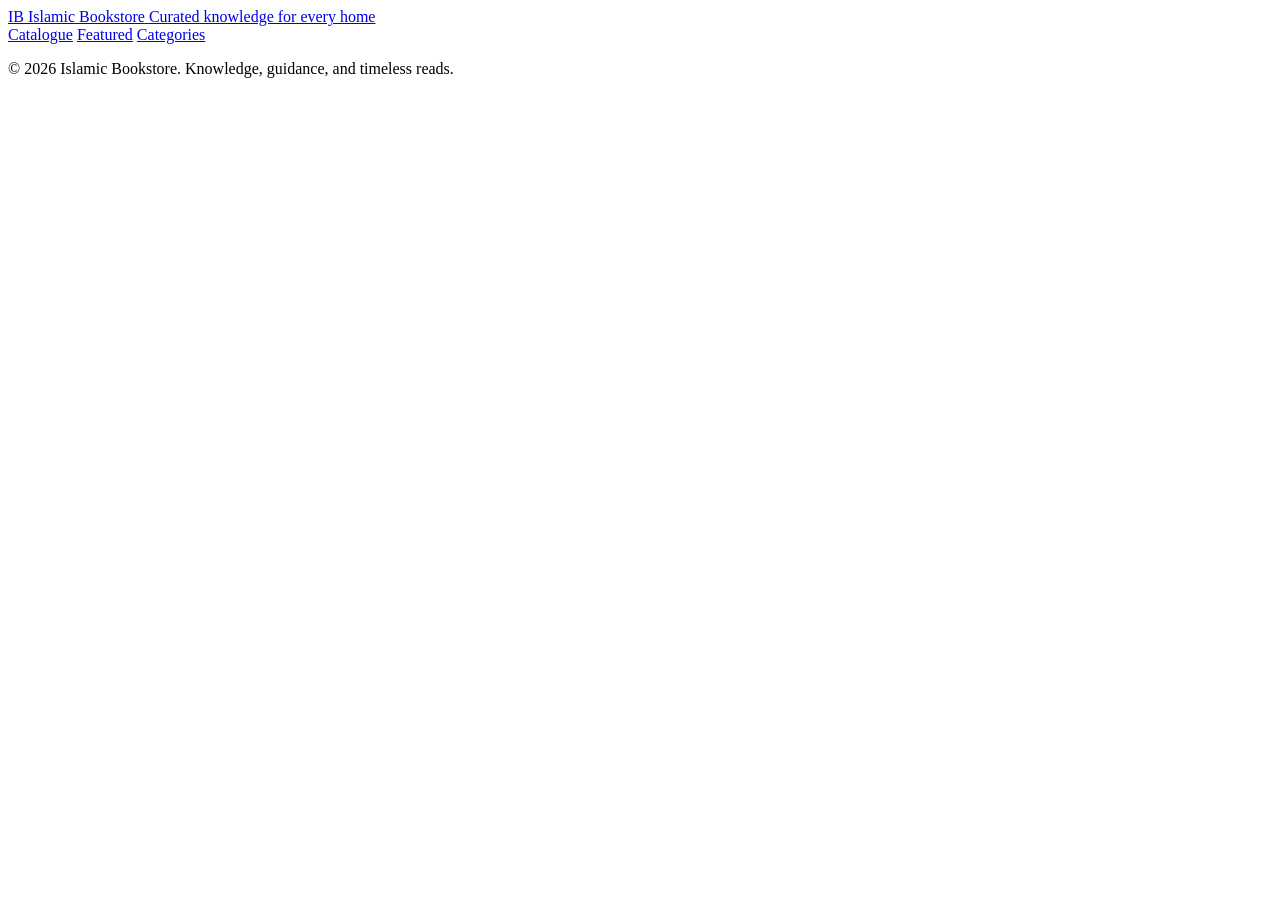
==== book.html @ d3db84e9 "Create book.html" ====
<!DOCTYPE html>
<html lang="en">
<head>
  <meta charset="UTF-8">
  <meta name="viewport" content="width=device-width, initial-scale=1.0">
  <meta name="description" content="View detailed information for a selected Islamic bookstore catalogue title.">
  <title>Book Details | Islamic Bookstore</title>
  <link rel="stylesheet" href="styles.css">
</head>
<body>
  <header class="site-header">
    <nav class="nav-shell" aria-label="Main navigation">
      <a class="brand" href="catalogue.html" aria-label="Islamic Bookstore home">
        <span class="brand-mark" aria-hidden="true">IB</span>
        <span>
          <span class="brand-name">Islamic Bookstore</span>
          <span class="brand-tagline">Curated knowledge for every home</span>
        </span>
      </a>
      <div class="nav-links">
        <a href="catalogue.html">Catalogue</a>
        <a href="catalogue.html#featured">Featured</a>
        <a href="catalogue.html#categories">Categories</a>
      </div>
    </nav>
  </header>

  <main>
    <div id="bookDetails" class="details-shell" aria-live="polite"></div>
  </main>

  <footer class="site-footer">
    <p>&copy; 2026 Islamic Bookstore. Knowledge, guidance, and timeless reads.</p>
  </footer>

  <script src="books.js"></script>
  <script>
    const detailsRoot = document.querySelector("#bookDetails");
    const params = new URLSearchParams(window.location.search);
    const bookId = Number(params.get("id"));
    const selectedBook = books.find((book) => book.id === bookId);

    function buildCoverFallback(book) {
      return `
        <div class="cover-fallback large" aria-hidden="true">
          <span>${book.category}</span>
          <strong>${book.title}</strong>
        </div>
      `;
    }

    function renderStars(rating) {
      const roundedRating = Math.round(rating);
      return "★★★★★".slice(0, roundedRating) + "☆☆☆☆☆".slice(0, 5 - roundedRating);
    }

    function getAvailabilityClass(status) {
      return status.toLowerCase().replaceAll(" ", "-");
    }

    function renderMissingBook() {
      detailsRoot.innerHTML = `
        <section class="empty-state">
          <p class="eyebrow">Book Not Found</p>
          <h1>We could not find that catalogue item.</h1>
          <p>Please return to the catalogue and select another book.</p>
          <a class="primary-button" href="catalogue.html">Back to Catalogue</a>
        </section>
      `;
    }

    function renderBookDetails(book) {
      document.title = `${book.title} | Islamic Bookstore`;

      detailsRoot.innerHTML = `
        <a class="back-link" href="catalogue.html">Back to catalogue</a>

        <section class="book-detail-hero">
          <div class="detail-cover-panel">
            <!-- Replace this placeholder image in books.js when adding the real book cover. -->
            <img class="detail-cover" src="${book.image}" alt="Cover of ${book.title}" onerror="this.style.display='none'; this.nextElementSibling.hidden=false;">
            <div hidden>${buildCoverFallback(book)}</div>
          </div>

          <div class="detail-summary">
            <!-- Replace book title, author, category, rating, reviews, and availability in books.js. -->
            <p class="book-category">${book.category}</p>
            <h1>${book.title}</h1>
            <p class="detail-author">By ${book.author}</p>

            <div class="detail-meta-row">
              <div class="rating-row" aria-label="Rating ${book.rating} out of 5 from ${book.reviews} reviews">
                <span class="stars" aria-hidden="true">${renderStars(book.rating)}</span>
                <span>${book.rating.toFixed(1)}</span>
              </div>
              <span class="review-count">${book.reviews} reviews</span>
            </div>

            <p class="availability ${getAvailabilityClass(book.availability)}">${book.availability}</p>
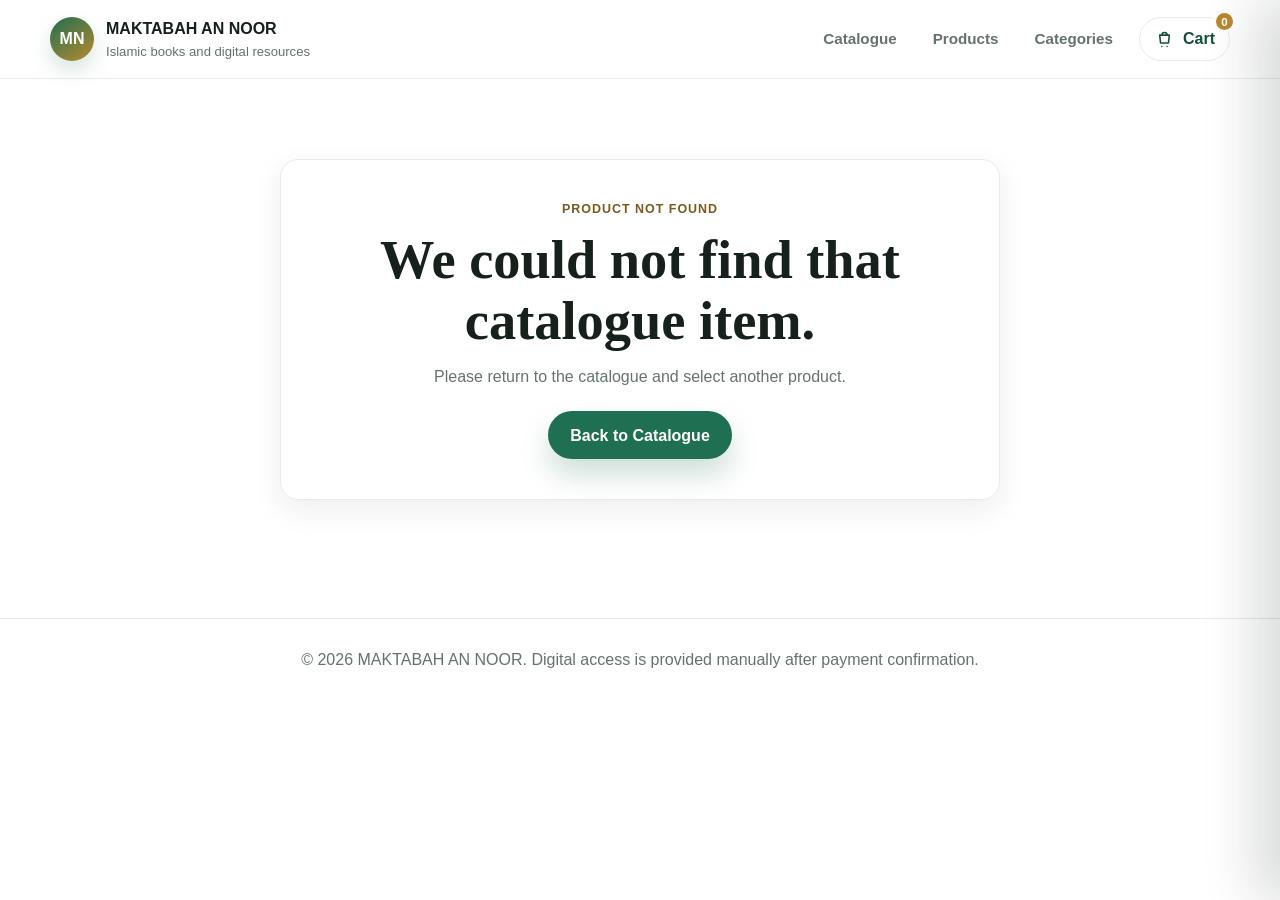
==== commit 89e35e3f: "Add files via upload" ====
--- a/book.html
+++ b/book.html
@@ -3,24 +3,35 @@
 <head>
   <meta charset="UTF-8">
   <meta name="viewport" content="width=device-width, initial-scale=1.0">
-  <meta name="description" content="View detailed information for a selected Islamic bookstore catalogue title.">
-  <title>Book Details | Islamic Bookstore</title>
+  <meta name="description" content="View product details for MAKTABAH AN NOOR Islamic books and digital resources.">
+  <title>Product Details | MAKTABAH AN NOOR</title>
   <link rel="stylesheet" href="styles.css">
 </head>
 <body>
   <header class="site-header">
     <nav class="nav-shell" aria-label="Main navigation">
-      <a class="brand" href="catalogue.html" aria-label="Islamic Bookstore home">
-        <span class="brand-mark" aria-hidden="true">IB</span>
+      <a class="brand" href="catalogue.html" aria-label="MAKTABAH AN NOOR home">
+        <span class="brand-mark" aria-hidden="true">MN</span>
         <span>
-          <span class="brand-name">Islamic Bookstore</span>
-          <span class="brand-tagline">Curated knowledge for every home</span>
+          <span class="brand-name">MAKTABAH AN NOOR</span>
+          <span class="brand-tagline">Islamic books and digital resources</span>
         </span>
       </a>
-      <div class="nav-links">
-        <a href="catalogue.html">Catalogue</a>
-        <a href="catalogue.html#featured">Featured</a>
-        <a href="catalogue.html#categories">Categories</a>
+      <div class="nav-actions">
+        <div class="nav-links">
+          <a href="catalogue.html">Catalogue</a>
+          <a href="catalogue.html#featured">Products</a>
+          <a href="catalogue.html#categories">Categories</a>
+        </div>
+        <button class="cart-nav-button" type="button" data-cart-open aria-label="Open cart">
+          <svg viewBox="0 0 24 24" aria-hidden="true">
+            <path d="M6.5 7h11l-1 9h-9l-1-9Z"></path>
+            <path d="M9 7a3 3 0 0 1 6 0"></path>
+            <path d="M9 20h.01M15 20h.01"></path>
+          </svg>
+          <span>Cart</span>
+          <span class="cart-count" data-cart-count hidden>0</span>
+        </button>
       </div>
     </nav>
   </header>
@@ -30,70 +41,130 @@
   </main>
 
   <footer class="site-footer">
-    <p>&copy; 2026 Islamic Bookstore. Knowledge, guidance, and timeless reads.</p>
+    <p>&copy; 2026 MAKTABAH AN NOOR. Digital access is provided manually after payment confirmation.</p>
   </footer>
 
   <script src="books.js"></script>
+  <script src="cart.js"></script>
   <script>
     const detailsRoot = document.querySelector("#bookDetails");
     const params = new URLSearchParams(window.location.search);
-    const bookId = Number(params.get("id"));
-    const selectedBook = books.find((book) => book.id === bookId);
+    const productId = Number(params.get("id"));
+    const selectedProduct = books.find((product) => product.id === productId);
 
-    function buildCoverFallback(book) {
+    function buildCoverFallback(product) {
       return `
         <div class="cover-fallback large" aria-hidden="true">
-          <span>${book.category}</span>
-          <strong>${book.title}</strong>
+          <span>${product.category}</span>
+          <strong>${product.title}</strong>
         </div>
       `;
-    }
-
-    function renderStars(rating) {
-      const roundedRating = Math.round(rating);
-      return "★★★★★".slice(0, roundedRating) + "☆☆☆☆☆".slice(0, 5 - roundedRating);
     }
 
     function getAvailabilityClass(status) {
       return status.toLowerCase().replaceAll(" ", "-");
     }
 
-    function renderMissingBook() {
+    function renderMissingProduct() {
       detailsRoot.innerHTML = `
         <section class="empty-state">
-          <p class="eyebrow">Book Not Found</p>
+          <p class="eyebrow">Product Not Found</p>
           <h1>We could not find that catalogue item.</h1>
-          <p>Please return to the catalogue and select another book.</p>
+          <p>Please return to the catalogue and select another product.</p>
           <a class="primary-button" href="catalogue.html">Back to Catalogue</a>
         </section>
       `;
     }
 
-    function renderBookDetails(book) {
-      document.title = `${book.title} | Islamic Bookstore`;
+    function renderProductDetails(product) {
+      document.title = `${product.title} | MAKTABAH AN NOOR`;
 
       detailsRoot.innerHTML = `
         <a class="back-link" href="catalogue.html">Back to catalogue</a>
 
         <section class="book-detail-hero">
           <div class="detail-cover-panel">
-            <!-- Replace this placeholder image in books.js when adding the real book cover. -->
-            <img class="detail-cover" src="${book.image}" alt="Cover of ${book.title}" onerror="this.style.display='none'; this.nextElementSibling.hidden=false;">
-            <div hidden>${buildCoverFallback(book)}</div>
+            <!-- Replace this placeholder image in books.js when adding the real product image. -->
+            <img class="detail-cover" src="${product.image}" alt="Cover or product image for ${product.title}" onerror="this.style.display='none'; this.nextElementSibling.hidden=false;">
+            <div hidden>${buildCoverFallback(product)}</div>
           </div>
 
           <div class="detail-summary">
-            <!-- Replace book title, author, category, rating, reviews, and availability in books.js. -->
-            <p class="book-category">${book.category}</p>
-            <h1>${book.title}</h1>
-            <p class="detail-author">By ${book.author}</p>
+            <!-- Replace product title, author, category, format, and availability in books.js. -->
+            <div class="card-badge-row detail-badges">
+              <p class="book-category">${product.category}</p>
+              ${product.digital ? '<span class="digital-badge">Digital Product</span>' : ""}
+            </div>
+            <h1>${product.title}</h1>
+            <p class="detail-author">By ${product.author}</p>
+            <p class="product-format">${product.format}</p>
 
-            <div class="detail-meta-row">
-              <div class="rating-row" aria-label="Rating ${book.rating} out of 5 from ${book.reviews} reviews">
-                <span class="stars" aria-hidden="true">${renderStars(book.rating)}</span>
-                <span>${book.rating.toFixed(1)}</span>
-              </div>
-              <span class="review-count">${book.reviews} reviews</span>
+            <p class="availability ${getAvailabilityClass(product.availability)}">${product.availability}</p>
+
+            <p class="summary-preview">${product.preview}</p>
+
+            ${
+              product.digital
+                ? '<p class="digital-note">This is a digital product. No automatic download is provided; access is sent manually after payment confirmation.</p>'
+                : ""
+            }
+
+            <div class="detail-actions">
+              <button class="primary-button" type="button" data-add-to-cart="${product.id}" data-open-cart="true">Add to Cart</button>
+              <button class="secondary-button" type="button" data-order-whatsapp="${product.id}">Order via WhatsApp</button>
             </div>
+          </div>
+        </section>
 
-            <p class="availability ${getAvailabilityClass(book.availability)}">${book.availability}</p>
+        <section class="detail-section">
+          <h2>Product Description</h2>
+          <!-- Replace this description in books.js when adding final product copy. -->
+          <p>${product.description}</p>
+        </section>
+
+        <section class="detail-section info-section">
+          <h2>Additional Information</h2>
+          <dl class="info-grid">
+            <div>
+              <dt>Publisher</dt>
+              <dd>${product.publisher}</dd>
+            </div>
+            <div>
+              <dt>Language</dt>
+              <dd>${product.language}</dd>
+            </div>
+            <div>
+              <dt>Pages / Format</dt>
+              <dd>${product.pages}</dd>
+            </div>
+            <div>
+              <dt>ISBN</dt>
+              <dd>${product.isbn}</dd>
+            </div>
+            <div>
+              <dt>Publication Year</dt>
+              <dd>${product.year}</dd>
+            </div>
+          </dl>
+        </section>
+
+        <section class="detail-section">
+          <h2>Key Topics Covered</h2>
+          <!-- Add or edit topic tags in the topics array for each product in books.js. -->
+          <div class="topic-tags">
+            ${product.topics.map((topic) => `<span>${topic}</span>`).join("")}
+          </div>
+        </section>
+      `;
+    }
+
+    if (selectedProduct) {
+      renderProductDetails(selectedProduct);
+    } else {
+      renderMissingProduct();
+    }
+
+    Cart.bindEvents();
+  </script>
+</body>
+</html>
--- a/styles.css
+++ b/styles.css
@@ -0,0 +1,981 @@
+:root {
+  --color-ink: #17211c;
+  --color-muted: #65736b;
+  --color-line: #e5ebe6;
+  --color-surface: #ffffff;
+  --color-soft: #f7faf7;
+  --color-gold: #b8892f;
+  --color-gold-dark: #7a5a1e;
+  --color-green: #1f6f52;
+  --color-green-dark: #174f3d;
+  --color-red: #a63f3f;
+  --color-overlay: rgba(23, 33, 28, 0.42);
+  --shadow-sm: 0 10px 30px rgba(23, 33, 28, 0.08);
+  --shadow-md: 0 20px 45px rgba(23, 33, 28, 0.13);
+  --radius-lg: 18px;
+  --radius-md: 12px;
+  --max-width: 1180px;
+}
+
+* {
+  box-sizing: border-box;
+}
+
+html {
+  scroll-behavior: smooth;
+}
+
+body {
+  margin: 0;
+  background: var(--color-surface);
+  color: var(--color-ink);
+  font-family: Inter, "Segoe UI", Arial, sans-serif;
+  line-height: 1.6;
+}
+
+img {
+  display: block;
+  max-width: 100%;
+}
+
+a {
+  color: inherit;
+  text-decoration: none;
+}
+
+button {
+  font: inherit;
+}
+
+button:disabled {
+  cursor: not-allowed;
+  opacity: 0.55;
+}
+
+.site-header {
+  position: sticky;
+  top: 0;
+  z-index: 10;
+  border-bottom: 1px solid rgba(229, 235, 230, 0.9);
+  background: rgba(255, 255, 255, 0.94);
+  backdrop-filter: blur(14px);
+}
+
+.nav-shell {
+  width: min(var(--max-width), calc(100% - 32px));
+  margin: 0 auto;
+  min-height: 78px;
+  display: flex;
+  align-items: center;
+  justify-content: space-between;
+  gap: 24px;
+}
+
+.brand {
+  display: inline-flex;
+  align-items: center;
+  gap: 12px;
+  min-width: 0;
+}
+
+.brand-mark {
+  width: 44px;
+  height: 44px;
+  display: grid;
+  place-items: center;
+  flex: 0 0 auto;
+  border-radius: 50%;
+  color: #ffffff;
+  background: linear-gradient(145deg, var(--color-green), var(--color-gold));
+  font-weight: 800;
+  letter-spacing: 0;
+  box-shadow: 0 10px 20px rgba(31, 111, 82, 0.18);
+}
+
+.brand-name,
+.brand-tagline {
+  display: block;
+}
+
+.brand-name {
+  font-weight: 800;
+  letter-spacing: 0;
+}
+
+.brand-tagline {
+  color: var(--color-muted);
+  font-size: 0.82rem;
+}
+
+.nav-links {
+  display: flex;
+  align-items: center;
+  gap: 8px;
+  color: var(--color-muted);
+  font-size: 0.95rem;
+  font-weight: 600;
+}
+
+.nav-actions {
+  display: flex;
+  align-items: center;
+  gap: 12px;
+}
+
+.nav-links a {
+  border-radius: 999px;
+  padding: 9px 14px;
+  transition: background-color 180ms ease, color 180ms ease;
+}
+
+.nav-links a:hover,
+.nav-links a:focus-visible,
+.nav-links a[aria-current="page"] {
+  background: var(--color-soft);
+  color: var(--color-green-dark);
+  outline: none;
+}
+
+.cart-nav-button,
+.icon-button {
+  display: inline-flex;
+  align-items: center;
+  justify-content: center;
+  border: 1px solid var(--color-line);
+  background: #ffffff;
+  color: var(--color-green-dark);
+  cursor: pointer;
+  transition: transform 180ms ease, border-color 180ms ease, box-shadow 180ms ease;
+}
+
+.cart-nav-button {
+  position: relative;
+  min-height: 44px;
+  gap: 8px;
+  border-radius: 999px;
+  padding: 0 14px;
+  font-weight: 800;
+}
+
+.cart-nav-button svg {
+  width: 21px;
+  height: 21px;
+  fill: none;
+  stroke: currentColor;
+  stroke-width: 1.8;
+  stroke-linecap: round;
+  stroke-linejoin: round;
+}
+
+.cart-nav-button:hover,
+.cart-nav-button:focus-visible,
+.icon-button:hover,
+.icon-button:focus-visible {
+  border-color: rgba(184, 137, 47, 0.42);
+  box-shadow: var(--shadow-sm);
+  transform: translateY(-1px);
+  outline: none;
+}
+
+.cart-count {
+  position: absolute;
+  top: -7px;
+  right: -6px;
+  min-width: 21px;
+  height: 21px;
+  display: grid;
+  place-items: center;
+  border: 2px solid #ffffff;
+  border-radius: 999px;
+  background: var(--color-gold);
+  color: #ffffff;
+  font-size: 0.72rem;
+  font-weight: 900;
+}
+
+.catalogue-hero {
+  width: min(var(--max-width), calc(100% - 32px));
+  margin: 0 auto;
+  padding: 80px 0 52px;
+}
+
+.hero-content {
+  max-width: 780px;
+}
+
+.eyebrow {
+  margin: 0 0 10px;
+  color: var(--color-gold-dark);
+  font-size: 0.78rem;
+  font-weight: 800;
+  letter-spacing: 0.08em;
+  text-transform: uppercase;
+}
+
+h1,
+h2,
+h3,
+p {
+  overflow-wrap: anywhere;
+}
+
+h1,
+h2,
+h3 {
+  margin: 0;
+  line-height: 1.12;
+  letter-spacing: 0;
+}
+
+h1 {
+  max-width: 760px;
+  font-family: Georgia, "Times New Roman", serif;
+  font-size: clamp(2.5rem, 7vw, 4.7rem);
+  font-weight: 700;
+}
+
+h2 {
+  font-size: clamp(1.8rem, 4vw, 2.45rem);
+}
+
+.hero-copy {
+  max-width: 650px;
+  margin: 18px 0 0;
+  color: var(--color-muted);
+  font-size: 1.08rem;
+}
+
+.catalogue-section,
+.category-strip,
+.details-shell {
+  width: min(var(--max-width), calc(100% - 32px));
+  margin: 0 auto;
+}
+
+.catalogue-section {
+  padding: 26px 0 64px;
+}
+
+.section-heading {
+  display: flex;
+  justify-content: space-between;
+  align-items: end;
+  gap: 28px;
+  margin-bottom: 26px;
+}
+
+.section-note {
+  max-width: 280px;
+  margin: 0;
+  color: var(--color-muted);
+  text-align: right;
+}
+
+.book-grid {
+  display: grid;
+  grid-template-columns: repeat(3, minmax(0, 1fr));
+  gap: 24px;
+}
+
+.book-card {
+  display: flex;
+  flex-direction: column;
+  min-height: 100%;
+  overflow: hidden;
+  border: 1px solid var(--color-line);
+  border-radius: var(--radius-lg);
+  background: var(--color-surface);
+  box-shadow: var(--shadow-sm);
+  cursor: pointer;
+  transition: transform 200ms ease, box-shadow 200ms ease, border-color 200ms ease;
+}
+
+.book-card:hover,
+.book-card:focus-within {
+  border-color: rgba(184, 137, 47, 0.42);
+  box-shadow: var(--shadow-md);
+  transform: translateY(-7px);
+  outline: none;
+}
+
+.book-card-link {
+  display: flex;
+  flex: 1;
+  flex-direction: column;
+}
+
+.book-cover-wrap {
+  position: relative;
+  aspect-ratio: 4 / 3;
+  display: grid;
+  place-items: center;
+  overflow: hidden;
+  background:
+    radial-gradient(circle at top left, rgba(184, 137, 47, 0.12), transparent 35%),
+    linear-gradient(145deg, #f7faf7, #edf4ef);
+}
+
+.book-cover-wrap img {
+  width: 100%;
+  height: 100%;
+  object-fit: cover;
+}
+
+.cover-fallback {
+  width: min(58%, 190px);
+  aspect-ratio: 2 / 3;
+  display: flex;
+  flex-direction: column;
+  justify-content: space-between;
+  padding: 18px 16px;
+  border: 1px solid rgba(255, 255, 255, 0.56);
+  border-radius: 10px;
+  color: #ffffff;
+  background: linear-gradient(150deg, var(--color-green-dark), var(--color-green) 62%, var(--color-gold));
+  box-shadow: 0 20px 36px rgba(23, 33, 28, 0.18);
+  text-align: center;
+}
+
+.cover-fallback.large {
+  width: min(72%, 330px);
+}
+
+.cover-fallback span {
+  font-size: 0.72rem;
+  font-weight: 800;
+  letter-spacing: 0.08em;
+  text-transform: uppercase;
+}
+
+.cover-fallback strong {
+  font-family: Georgia, "Times New Roman", serif;
+  font-size: clamp(1.35rem, 4vw, 2rem);
+  line-height: 1.1;
+}
+
+.book-card-body {
+  display: flex;
+  flex: 1;
+  flex-direction: column;
+  padding: 22px;
+}
+
+.card-badge-row {
+  display: flex;
+  flex-wrap: wrap;
+  align-items: center;
+  gap: 8px;
+  margin-bottom: 9px;
+}
+
+.book-category {
+  margin: 0;
+  color: var(--color-gold-dark);
+  font-size: 0.78rem;
+  font-weight: 800;
+  text-transform: uppercase;
+}
+
+.digital-badge {
+  display: inline-flex;
+  border-radius: 999px;
+  background: rgba(31, 111, 82, 0.1);
+  color: var(--color-green-dark);
+  padding: 5px 9px;
+  font-size: 0.72rem;
+  font-weight: 900;
+  text-transform: uppercase;
+}
+
+.book-card h3 {
+  font-size: 1.25rem;
+}
+
+.book-author {
+  margin: 8px 0 14px;
+  color: var(--color-muted);
+  font-size: 0.95rem;
+}
+
+.product-format {
+  margin: 0;
+  color: var(--color-muted);
+  font-weight: 700;
+}
+
+.book-preview {
+  margin: 14px 0 0;
+  color: var(--color-muted);
+}
+
+.card-cart-button {
+  margin: 0 22px 22px;
+}
+
+.category-strip {
+  display: flex;
+  justify-content: space-between;
+  align-items: center;
+  gap: 24px;
+  margin-bottom: 64px;
+  padding: 28px;
+  border: 1px solid var(--color-line);
+  border-radius: var(--radius-lg);
+  background: var(--color-soft);
+}
+
+.category-tags,
+.topic-tags {
+  display: flex;
+  flex-wrap: wrap;
+  gap: 10px;
+}
+
+.category-tags span,
+.topic-tags span {
+  border: 1px solid rgba(31, 111, 82, 0.16);
+  border-radius: 999px;
+  background: #ffffff;
+  color: var(--color-green-dark);
+  padding: 8px 13px;
+  font-size: 0.9rem;
+  font-weight: 700;
+}
+
+.details-shell {
+  padding: 34px 0 72px;
+}
+
+.back-link {
+  display: inline-flex;
+  margin-bottom: 22px;
+  color: var(--color-green-dark);
+  font-weight: 800;
+}
+
+.back-link:hover,
+.back-link:focus-visible {
+  color: var(--color-gold-dark);
+  outline: none;
+}
+
+.book-detail-hero {
+  display: grid;
+  grid-template-columns: minmax(280px, 430px) minmax(0, 1fr);
+  gap: 48px;
+  align-items: center;
+  padding: 38px;
+  border: 1px solid var(--color-line);
+  border-radius: var(--radius-lg);
+  background: linear-gradient(145deg, #ffffff 0%, #f7faf7 100%);
+  box-shadow: var(--shadow-sm);
+}
+
+.detail-cover-panel {
+  display: grid;
+  place-items: center;
+  min-height: 500px;
+  border-radius: var(--radius-md);
+  background:
+    radial-gradient(circle at top right, rgba(184, 137, 47, 0.13), transparent 36%),
+    linear-gradient(145deg, #eef5f0, #ffffff);
+}
+
+.detail-cover {
+  width: min(76%, 330px);
+  aspect-ratio: 2 / 3;
+  object-fit: cover;
+  border-radius: 10px;
+  box-shadow: 0 24px 44px rgba(23, 33, 28, 0.18);
+}
+
+.detail-summary h1 {
+  margin-top: 6px;
+  font-size: clamp(2.2rem, 5vw, 4rem);
+}
+
+.detail-author {
+  margin: 12px 0 18px;
+  color: var(--color-muted);
+  font-size: 1.08rem;
+  font-weight: 600;
+}
+
+.detail-badges {
+  margin-bottom: 10px;
+}
+
+.availability {
+  display: inline-flex;
+  margin: 18px 0 22px;
+  border-radius: 999px;
+  padding: 8px 13px;
+  font-size: 0.9rem;
+  font-weight: 800;
+}
+
+.availability.available {
+  background: rgba(31, 111, 82, 0.1);
+  color: var(--color-green-dark);
+}
+
+.availability.limited-stock {
+  background: rgba(184, 137, 47, 0.14);
+  color: var(--color-gold-dark);
+}
+
+.availability.out-of-stock {
+  background: rgba(166, 63, 63, 0.1);
+  color: var(--color-red);
+}
+
+.summary-preview {
+  max-width: 560px;
+  margin: 0 0 18px;
+  color: var(--color-muted);
+  font-size: 1.05rem;
+}
+
+.digital-note {
+  max-width: 560px;
+  margin: 0 0 24px;
+  border-left: 4px solid var(--color-gold);
+  border-radius: 10px;
+  background: rgba(184, 137, 47, 0.1);
+  color: var(--color-gold-dark);
+  padding: 12px 14px;
+  font-weight: 700;
+}
+
+.detail-actions {
+  display: flex;
+  flex-wrap: wrap;
+  gap: 12px;
+  margin-top: 26px;
+}
+
+.primary-button,
+.secondary-button {
+  display: inline-flex;
+  justify-content: center;
+  align-items: center;
+  min-height: 48px;
+  border-radius: 999px;
+  padding: 0 22px;
+  cursor: pointer;
+  font-weight: 800;
+  transition: transform 180ms ease, background-color 180ms ease, border-color 180ms ease, color 180ms ease, box-shadow 180ms ease;
+}
+
+.primary-button {
+  border: 0;
+  color: #ffffff;
+  background: var(--color-green);
+  box-shadow: 0 16px 28px rgba(31, 111, 82, 0.22);
+}
+
+.secondary-button {
+  border: 1px solid rgba(31, 111, 82, 0.22);
+  background: #ffffff;
+  color: var(--color-green-dark);
+}
+
+.primary-button:hover,
+.primary-button:focus-visible,
+.secondary-button:hover,
+.secondary-button:focus-visible {
+  background: var(--color-green-dark);
+  color: #ffffff;
+  box-shadow: 0 18px 30px rgba(31, 111, 82, 0.28);
+  transform: translateY(-2px);
+  outline: none;
+}
+
+.detail-section {
+  margin-top: 24px;
+  padding: 30px;
+  border: 1px solid var(--color-line);
+  border-radius: var(--radius-lg);
+  background: var(--color-surface);
+  box-shadow: var(--shadow-sm);
+}
+
+.detail-section h2 {
+  margin-bottom: 16px;
+  font-size: 1.45rem;
+}
+
+.detail-section p {
+  margin: 0;
+  color: var(--color-muted);
+}
+
+.info-grid {
+  display: grid;
+  grid-template-columns: repeat(5, minmax(0, 1fr));
+  gap: 14px;
+  margin: 0;
+}
+
+.info-grid div {
+  min-width: 0;
+  border: 1px solid var(--color-line);
+  border-radius: var(--radius-md);
+  padding: 16px;
+  background: var(--color-soft);
+}
+
+.info-grid dt {
+  color: var(--color-muted);
+  font-size: 0.82rem;
+  font-weight: 800;
+  text-transform: uppercase;
+}
+
+.info-grid dd {
+  margin: 6px 0 0;
+  font-weight: 800;
+  overflow-wrap: anywhere;
+}
+
+.empty-state {
+  max-width: 720px;
+  margin: 46px auto;
+  padding: 40px;
+  border: 1px solid var(--color-line);
+  border-radius: var(--radius-lg);
+  text-align: center;
+  box-shadow: var(--shadow-sm);
+}
+
+.empty-state h1 {
+  margin: 0 auto 12px;
+  font-size: clamp(2rem, 5vw, 3.4rem);
+}
+
+.empty-state p:not(.eyebrow) {
+  margin: 0 auto 22px;
+  color: var(--color-muted);
+}
+
+.site-footer {
+  border-top: 1px solid var(--color-line);
+  padding: 28px 16px;
+  color: var(--color-muted);
+  text-align: center;
+}
+
+.site-footer p {
+  margin: 0;
+}
+
+.cart-overlay {
+  position: fixed;
+  inset: 0;
+  z-index: 30;
+  background: var(--color-overlay);
+  animation: fadeIn 180ms ease;
+}
+
+.cart-overlay[hidden] {
+  display: none;
+}
+
+.cart-drawer {
+  position: fixed;
+  top: 0;
+  right: 0;
+  z-index: 40;
+  width: min(420px, 100%);
+  height: 100vh;
+  display: flex;
+  flex-direction: column;
+  border-left: 1px solid var(--color-line);
+  background: #ffffff;
+  box-shadow: -24px 0 50px rgba(23, 33, 28, 0.16);
+  transform: translateX(100%);
+  transition: transform 220ms ease;
+}
+
+.cart-drawer[aria-hidden="false"] {
+  transform: translateX(0);
+}
+
+.cart-drawer-header,
+.cart-drawer-footer {
+  padding: 24px;
+}
+
+.cart-drawer-header {
+  display: flex;
+  justify-content: space-between;
+  gap: 18px;
+  border-bottom: 1px solid var(--color-line);
+}
+
+.cart-drawer-header h2 {
+  font-size: 1.65rem;
+}
+
+.icon-button {
+  width: 42px;
+  height: 42px;
+  flex: 0 0 auto;
+  border-radius: 999px;
+  font-size: 1.4rem;
+}
+
+.cart-items {
+  flex: 1;
+  overflow-y: auto;
+  padding: 18px;
+}
+
+.cart-item {
+  display: grid;
+  grid-template-columns: 64px minmax(0, 1fr);
+  gap: 14px;
+  position: relative;
+  padding: 14px 0;
+  border-bottom: 1px solid var(--color-line);
+}
+
+.cart-item-cover {
+  width: 64px;
+  height: 86px;
+  display: grid;
+  place-items: center;
+  overflow: hidden;
+  border-radius: 10px;
+  background: linear-gradient(150deg, var(--color-green-dark), var(--color-gold));
+  color: #ffffff;
+  font-weight: 900;
+}
+
+.cart-item-cover img {
+  width: 100%;
+  height: 100%;
+  object-fit: cover;
+}
+
+.cart-item-body h3 {
+  margin: 0 70px 4px 0;
+  font-size: 0.98rem;
+}
+
+.cart-item-body p {
+  margin: 0 0 10px;
+  color: var(--color-muted);
+  font-size: 0.88rem;
+  font-weight: 700;
+}
+
+.quantity-control {
+  display: inline-grid;
+  grid-template-columns: 34px 48px 34px;
+  overflow: hidden;
+  border: 1px solid var(--color-line);
+  border-radius: 999px;
+}
+
+.quantity-control button,
+.quantity-control input {
+  width: 100%;
+  height: 34px;
+  border: 0;
+  background: #ffffff;
+  color: var(--color-green-dark);
+  text-align: center;
+  font-weight: 900;
+}
+
+.quantity-control button {
+  cursor: pointer;
+}
+
+.quantity-control input {
+  border-left: 1px solid var(--color-line);
+  border-right: 1px solid var(--color-line);
+}
+
+.remove-button {
+  position: absolute;
+  top: 14px;
+  right: 0;
+  border: 0;
+  background: transparent;
+  color: var(--color-red);
+  cursor: pointer;
+  font-size: 0.82rem;
+  font-weight: 800;
+}
+
+.cart-drawer-footer {
+  border-top: 1px solid var(--color-line);
+  background: var(--color-soft);
+}
+
+.cart-helper {
+  margin: 0 0 16px;
+  color: var(--color-muted);
+  font-size: 0.92rem;
+}
+
+.checkout-button {
+  width: 100%;
+}
+
+.empty-cart {
+  display: grid;
+  place-items: center;
+  min-height: 320px;
+  padding: 20px;
+  text-align: center;
+}
+
+.empty-cart h3 {
+  margin-bottom: 8px;
+  font-size: 1.25rem;
+}
+
+.empty-cart p:not(.eyebrow) {
+  margin: 0;
+  color: var(--color-muted);
+}
+
+.toast {
+  position: fixed;
+  left: 50%;
+  bottom: 24px;
+  z-index: 60;
+  max-width: min(420px, calc(100% - 32px));
+  border-radius: 999px;
+  background: var(--color-ink);
+  color: #ffffff;
+  padding: 12px 18px;
+  box-shadow: var(--shadow-md);
+  opacity: 0;
+  pointer-events: none;
+  transform: translate(-50%, 16px);
+  transition: opacity 180ms ease, transform 180ms ease;
+}
+
+.toast.is-visible {
+  opacity: 1;
+  transform: translate(-50%, 0);
+}
+
+.cart-open {
+  overflow: hidden;
+}
+
+@keyframes fadeIn {
+  from {
+    opacity: 0;
+  }
+  to {
+    opacity: 1;
+  }
+}
+
+@media (max-width: 920px) {
+  .book-grid {
+    grid-template-columns: repeat(2, minmax(0, 1fr));
+  }
+
+  .book-detail-hero {
+    grid-template-columns: 1fr;
+  }
+
+  .detail-cover-panel {
+    min-height: 440px;
+  }
+
+  .info-grid {
+    grid-template-columns: repeat(2, minmax(0, 1fr));
+  }
+
+  .category-strip {
+    align-items: flex-start;
+    flex-direction: column;
+  }
+}
+
+@media (max-width: 720px) {
+  .nav-shell {
+    align-items: stretch;
+    flex-direction: column;
+    gap: 14px;
+    padding: 16px 0;
+  }
+
+  .nav-actions {
+    align-items: flex-start;
+    justify-content: space-between;
+    width: 100%;
+    gap: 10px;
+  }
+
+  .nav-links {
+    flex: 1;
+    min-width: 0;
+    overflow-x: auto;
+    padding-bottom: 2px;
+  }
+
+  .cart-nav-button span:not(.cart-count) {
+    display: none;
+  }
+
+  .catalogue-hero {
+    padding: 52px 0 34px;
+  }
+
+  .section-heading {
+    align-items: flex-start;
+    flex-direction: column;
+  }
+
+  .section-note {
+    text-align: left;
+  }
+
+  .book-grid {
+    grid-template-columns: 1fr;
+  }
+
+  .book-detail-hero,
+  .detail-section,
+  .category-strip,
+  .empty-state {
+    padding: 22px;
+  }
+
+  .detail-cover-panel {
+    min-height: 360px;
+  }
+
+  .primary-button,
+  .secondary-button {
+    width: 100%;
+  }
+
+  .cart-drawer {
+    width: 100%;
+  }
+
+  .cart-drawer-header,
+  .cart-drawer-footer {
+    padding: 20px;
+  }
+}
+
+@media (max-width: 480px) {
+  .brand-tagline {
+    display: none;
+  }
+
+  .info-grid {
+    grid-template-columns: 1fr;
+  }
+}
